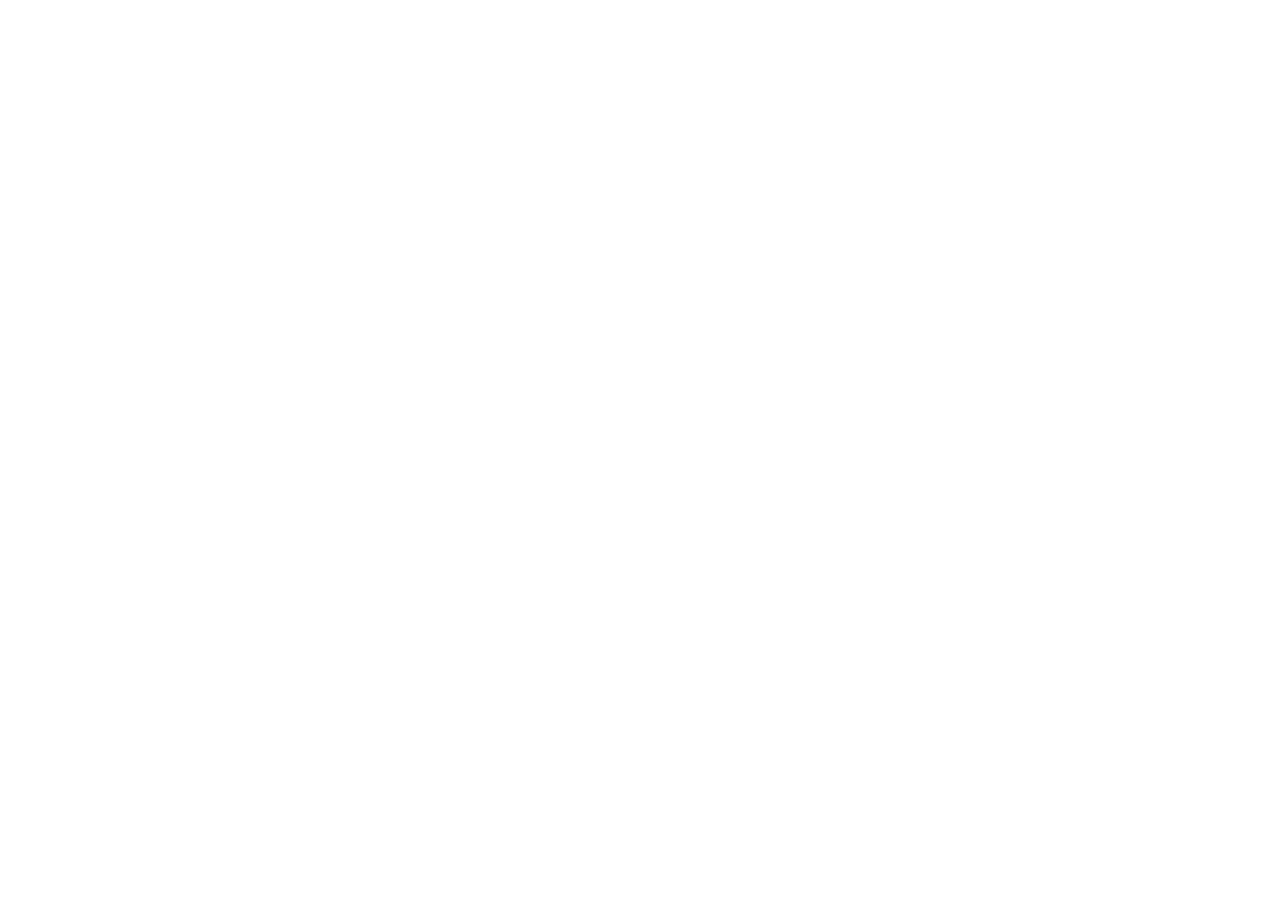
==== index.html @ 8ae7960b "restart" ====
<!DOCTYPE html>
<html lang="en">
<head>
    <meta charset="UTF-8">
    <meta name="viewport" content="width=device-width, initial-scale=1.0">
    <title> Happy Valley </title>
    <link rel="stylesheet" href="styles.css">
    
</head>
<body>
    <div class="container">
        <div>
            
        </div>

    </div>

    
</body>
</html>
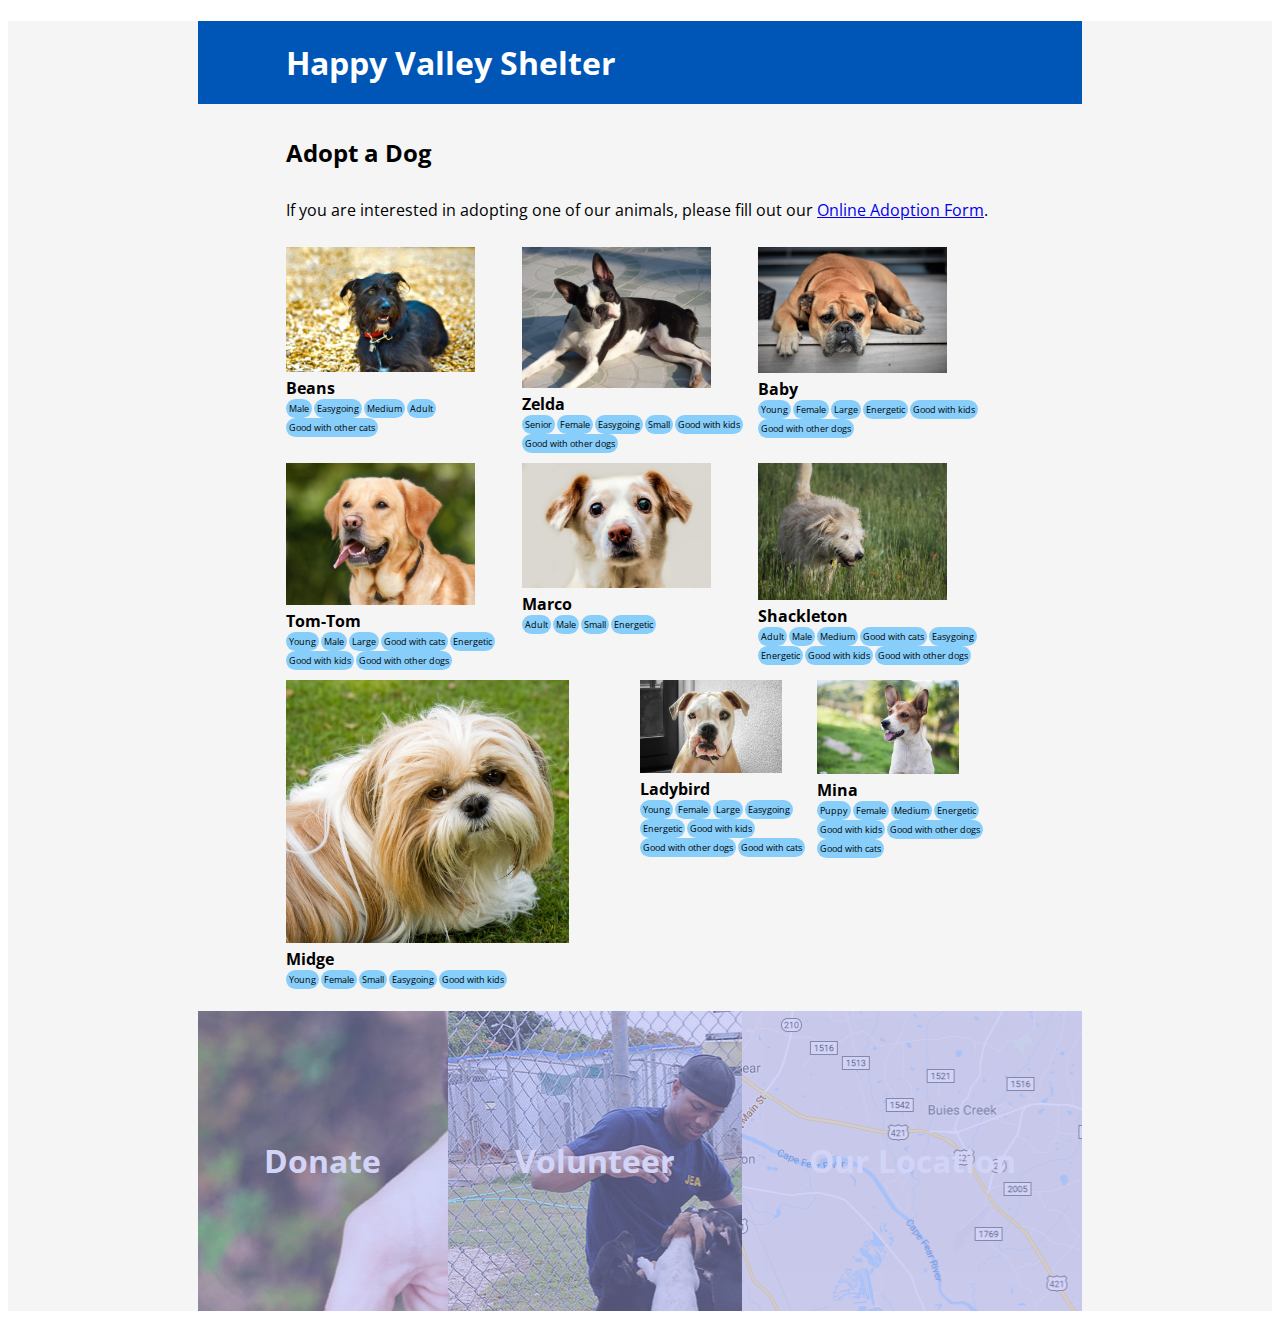
==== commit fa22d89e: "updated css" ====
--- a/index.html
+++ b/index.html
@@ -5,15 +5,265 @@
     <meta name="viewport" content="width=device-width, initial-scale=1.0">
     <title> Happy Valley </title>
     <link rel="stylesheet" href="styles.css">
+    <link
+  href="https://fonts.googleapis.com/css?family=Open+Sans:400,700|Oswald:400,700"
+  rel="stylesheet"
+/>
     
 </head>
+
 <body>
-    <div class="container">
-        <div>
-            
+    <div class="all-text">
+        <h1 class = "header">
+            Happy Valley Shelter
+        </h1>
+
+        <div class="dogs-for-adopt">
+            <h2 class="title">
+                Adopt a Dog
+            </h2>
+
+            <p class="title-desc">
+                If you are interested in adopting one of our animals, please fill out our <a href="#"> Online Adoption Form</a>.
+
+            </p>
+
+            <div class="row-dog-display">
+                <div>
+                    <img class= "dog_image" src="starter_files/images/beans.jpg" alt="black shaggy dog">
+                    <div class="dog-name">
+                        <strong>Beans</strong><br>
+                        <div class="dog-description">
+                            <div class="traits">Male</div>
+
+                            <div class="traits">Easygoing</div>
+
+                            <div class="traits"> Medium</div>
+
+                            <div class="traits"> Adult</div>
+
+                            <div class="traits"> Good with other cats</div>
+
+                        </div>
+
+                    </div>
+
+                </div>
+
+                <div>
+
+                    <img class= "dog_image" src="starter_files/images/boston-terrier.jpg" alt="boston terrier full">
+                    <div class="dog-name">
+                        <strong>Zelda</strong><br>
+                        <div class= "dog-description">
+                            <div class="traits">Senior</div>
+
+                            <div class="traits">Female</div>
+
+                            <div class="traits">Easygoing</div>
+
+                            <div class="traits"> Small</div>
+
+                            <div class="traits"> Good with kids</div>
+
+                            <div class="traits"> Good with other dogs</div>
+                        </div>
+                    </div>
+
+                </div>
+
+                <div>
+                    <img class= "dog_image" src="starter_files/images/boxer.jpg" alt="black shaggy dog">
+                    <div class="dog-name">
+                        <strong>Baby</strong><br>
+                        <div class="dog-description">
+                            <div class="traits">Young</div>
+
+                            <div class="traits">Female</div>
+
+                            <div class="traits">Large</div>
+
+                            <div class="traits"> Energetic</div>
+
+                            <div class="traits"> Good with kids</div>
+
+                            <div class="traits"> Good with other dogs</div>
+
+                        </div>
+                    </div>
+
+                </div>
+
+            </div>
+
+            <div class="row-dog-display">
+
+                <div>
+                    <img class= "dog_image" src="starter_files/images/golden-lab.jpg" alt="black shaggy dog">
+                    <div class="dog-name">
+                        <strong>Tom-Tom</strong><br>
+                        <div class="dog-description">
+                            <div class="traits">Young</div>
+
+                            <div class="traits">Male</div>
+
+                            <div class="traits">Large </div>
+
+                            <div class="traits">Good with cats</div>
+
+                            <div class="traits"> Energetic</div>
+
+                            <div class="traits"> Good with kids</div>
+
+                            <div class="traits"> Good with other dogs</div>
+
+                        </div>
+
+                    </div>
+                </div>
+
+                <div>
+                    <img class= "dog_image" src="starter_files/images/little-dog.jpg" alt="black shaggy dog">
+                    <div class="dog-name">
+                        <strong>Marco</strong><br>
+                        <div class="dog-description">
+                            <div class="traits"> Adult</div>
+
+                            <div class="traits"> Male</div>
+
+                            <div class="traits"> Small</div>
+
+                            <div class="traits">Energetic</div>
+
+                        </div>
+
+                    </div>
+                </div>
+
+                <div>
+                    <img class= "dog_image" src="starter_files/images/old-shaggy.jpg" alt="black shaggy dog">
+                    <div class="dog-name">
+                        <strong>Shackleton</strong><br>
+                        <div class="dog-description">
+                            <div class="traits">Adult</div>
+
+                            <div class="traits">Male</div>
+
+                            <div class="traits">Medium</div>
+
+                            <div class="traits">Good with cats</div>
+
+                            <div class="traits">Easygoing</div>
+
+                            <div class="traits"> Energetic</div>
+
+                            <div class="traits"> Good with kids</div>
+
+                            <div class="traits"> Good with other dogs</div>
+
+                        </div>
+
+                    </div>
+
+                </div>
+            </div>
+
+            <div class="row-dog-display">
+                <div>
+                    <img class= "dog_image" src="starter_files/images/shih-tzu.jpg" alt="black shaggy dog">
+                    <div class="dog-name">
+                        <strong>Midge</strong><br>
+                            <div class="dog-description">
+                             <div class="traits">Young</div>
+    
+                             <div class="traits"> Female</div>
+    
+                             <div class="traits"> Small</div>
+    
+                                <div class="traits">Easygoing</div>
+    
+                                <div class="traits"> Good with kids</div>
+    
+                            </div>
+    
+                    </div>
+                </div>
+    
+                    <div>
+                        <img class= "dog_image" src="starter_files/images/young-bulldog.jpg" alt="black shaggy dog">
+                        <div class="dog-name">
+                            <strong>Ladybird</strong><br>
+                            <div class="dog-description">
+                                <div class="traits"> Young</div>
+    
+                                <div class="traits"> Female</div>
+    
+                                <div class="traits"> Large</div>
+    
+                                <div class="traits">Easygoing</div>
+    
+                                <div class="traits"> Energetic</div>
+    
+                                <div class="traits"> Good with kids</div>
+    
+                                <div class="traits"> Good with other dogs</div>
+    
+                                <div class="traits"> Good with cats</div>
+    
+                            </div>
+    
+                        </div>
+                    </div>
+    
+                    <div>
+                        <img class= "dog_image" src="starter_files/images/1young-peppy.jpg" alt="black shaggy dog">
+                        <div class="dog-name">
+                            <strong>Mina</strong><br>
+                            <div class="dog-description">
+    
+                                <div class="traits"> Puppy</div>
+    
+                                <div class="traits"> Female</div>
+    
+                                <div class="traits"> Medium</div>
+    
+                                <div class="traits"> Energetic</div>
+    
+                                <div class="traits"> Good with kids</div>
+    
+                                <div class="traits"> Good with other dogs</div>
+    
+                                <div class="traits"> Good with cats</div>
+    
+                            </div>
+    
+                        </div>
+                    </div>
+                
+
+            </div>
+
+          <br>
+
+            <div class="footer">
+
+             <div class="donate">
+                <strong>Donate</strong>
+             </div>
+
+             <div class="volunteer">
+                <strong>Volunteer</strong>
+             </div>
+
+             <div class="location">
+                <strong> Our Location</strong>
+             </div>
+            </div>
+
         </div>
 
     </div>
+
 
     
 </body>
--- a/styles.css
+++ b/styles.css
@@ -0,0 +1,110 @@
+.all-text{
+    background-color: whitesmoke;
+    padding-left: 15%;
+    padding-right: 15%;
+    font-family: -apple-system, BlinkMacSystemFont, 'Segoe UI', Roboto, Oxygen, Ubuntu, Cantarell, 'Open Sans', 'Helvetica Neue', sans-serif;
+}
+
+.dogs-for-adopt{
+    background-color: whitesmoke;
+}
+
+.dog-description{
+    font-size: xx-small;
+}
+
+.traits{
+    border-radius: 10px;
+    background: lightskyblue;
+    padding: 3px;
+    display: inline-block;
+    flex-direction: row;
+    flex-basis: auto;
+}
+
+.row-dog-display{
+    padding-left: 10%;
+    padding-right: 10%;
+    padding-top: 10px;
+    display: flex;
+    flex-direction: row;
+    align-items: flex-start;
+    justify-content: center;
+
+}
+
+.header{
+    background-color: #0056b6;
+
+
+
+    color: white;
+    padding-left: 10%;
+    padding-right: 10%;
+    padding-top: 20px;
+    padding-bottom: 20px;
+}
+
+.title{
+    padding-left: 10%;
+    padding-right: 10%;
+    padding-top: 10px;
+}
+
+.title-desc{
+    padding-left: 10%;
+    padding-right: 10%;
+    padding-top: 10px;
+}
+
+.footer{
+    display: flex;
+    flex-direction: row;
+    justify-content: center;
+    vertical-align: middle;
+    background-color: #A6A9F0;
+
+}
+
+.donate{
+    color: white;
+    text-align: center;
+    background-image: url(starter_files/images/donate.jpg);
+    flex: 1 1 auto;
+    height: 300px;
+    line-height: 300px;
+    vertical-align: middle;
+    opacity: 0.5;
+    font-size: xx-large;
+    font: bold;
+}
+.volunteer{
+    color: white;
+    text-align: center;
+    background-image: url(starter_files/images/volunteer.jpg);
+    flex: 1 1 auto;
+    height: 300px;
+    line-height: 300px;
+    vertical-align: middle;
+    opacity: 0.5;
+    font-size: xx-large;
+    font: bold;
+}
+
+.location{
+    color: white;
+    text-align: center;
+    background-image: url(starter_files/images/location.png);
+    flex: 1 1 auto;
+    height: 300px;
+    line-height: 300px;
+    vertical-align: middle;
+    opacity: 0.5;
+    font-size: xx-large;
+    font: bold;
+}
+
+.dog_image{
+    width: 80%;
+    flex-basis: auto;
+}
